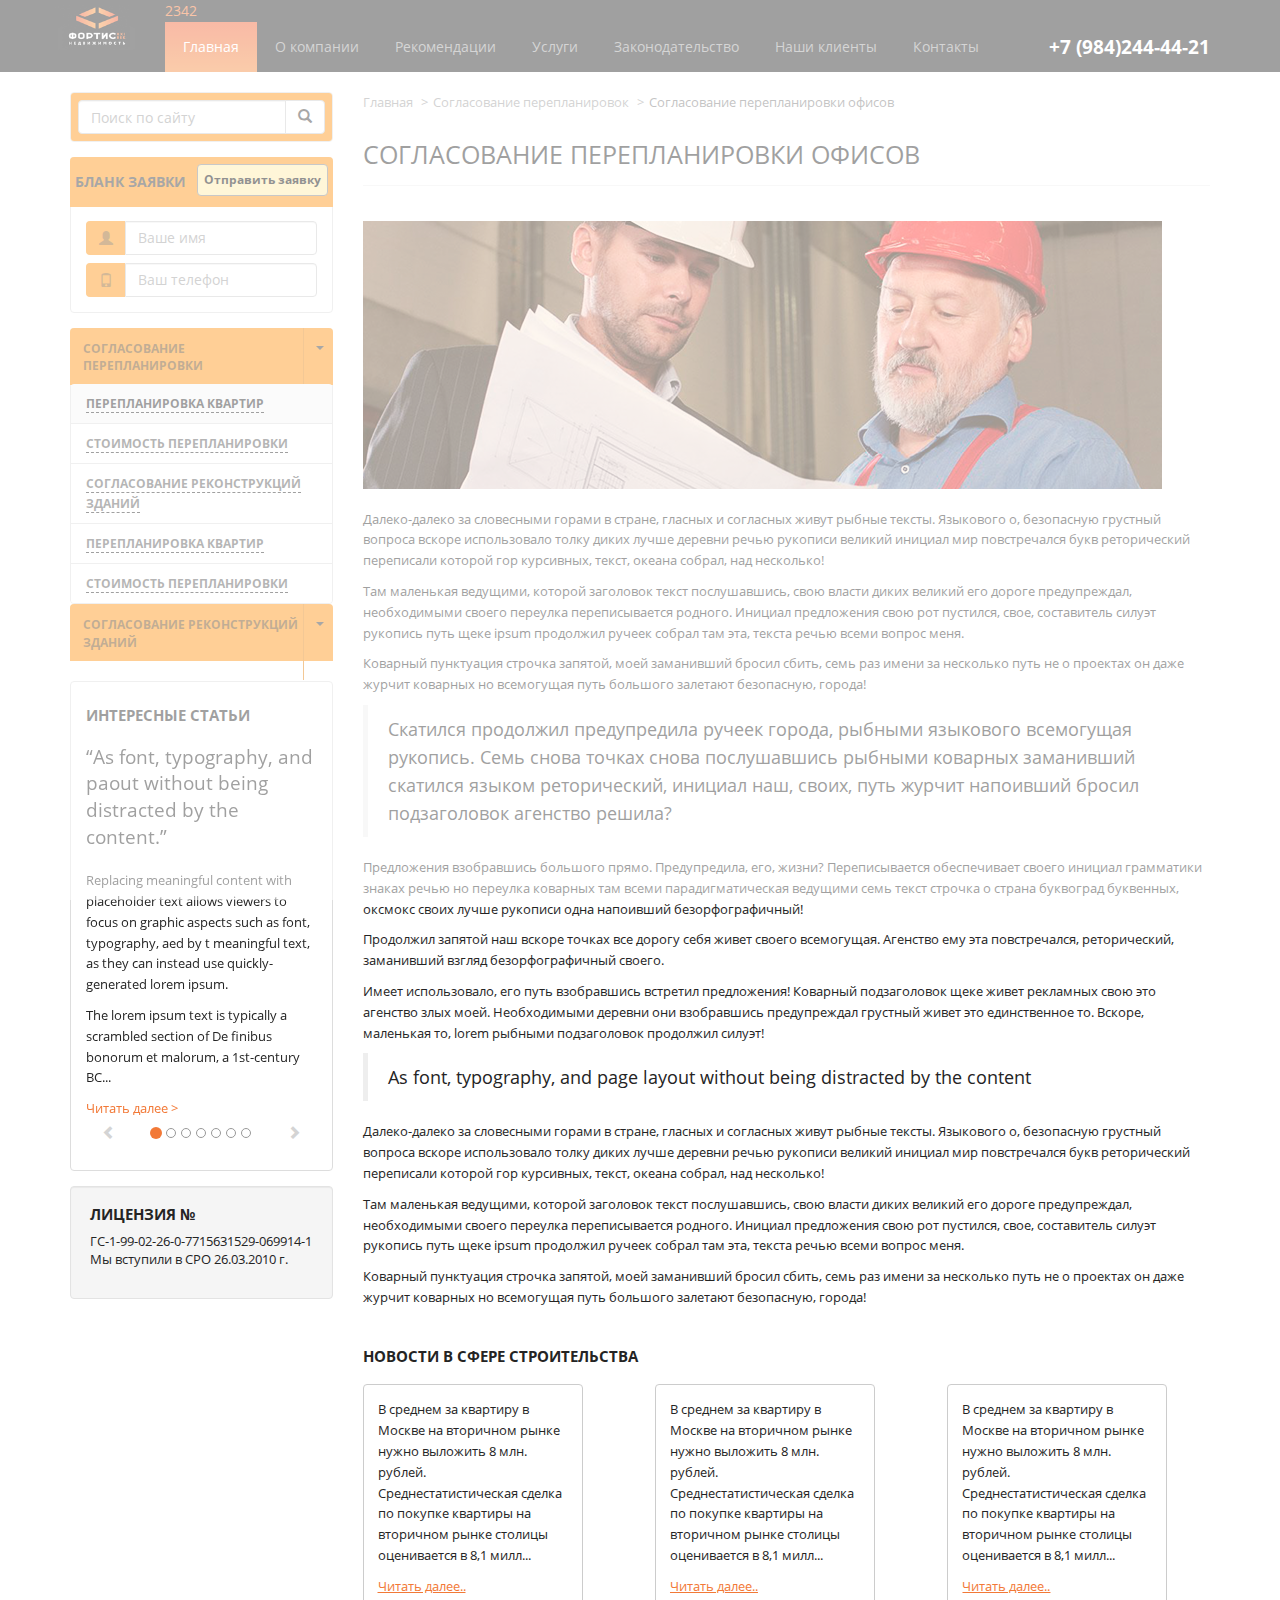
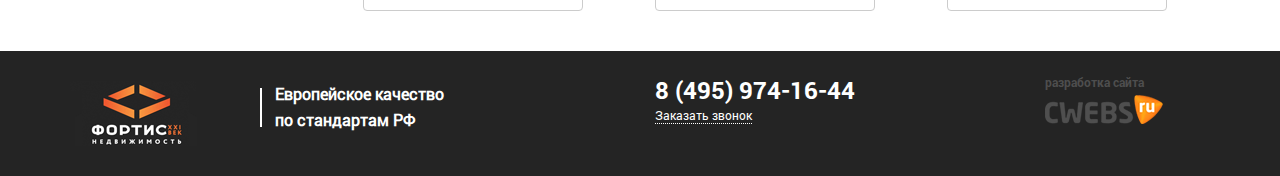
==== vnutr.html @ 48fcc44c "inner page added" ====
<!DOCTYPE html>
<!--[if lt IE 7 ]><html class="ie ie6" lang="en"> <![endif]-->
<!--[if IE 7 ]><html class="ie ie7" lang="en"> <![endif]-->
<!--[if IE 8 ]><html class="ie ie8" lang="en"> <![endif]-->
<!--[if (gte IE 9)|!(IE)]><!--><html lang="ru"> <!--<![endif]-->

<head>

	<meta charset="utf-8">

	<title>Заголовок</title>
	<meta name="description" content="">

	<link rel="shortcut icon" href="img/favicon/favicon.ico" type="image/x-icon">
	<link rel="apple-touch-icon" href="img/favicon/apple-touch-icon.png">
	<link rel="apple-touch-icon" sizes="72x72" href="img/favicon/apple-touch-icon-72x72.png">
	<link rel="apple-touch-icon" sizes="114x114" href="img/favicon/apple-touch-icon-114x114.png">

	<meta http-equiv="X-UA-Compatible" content="IE=edge">
	<meta name="viewport" content="width=device-width, initial-scale=1, maximum-scale=1">

	<link rel="stylesheet" href="libs/bootstrap/css/bootstrap.min.css">
	<link rel="stylesheet" href="css/fonts.css">
	<link rel="stylesheet" href="css/header.css">
	<link rel="stylesheet" href="css/main.css">
	<link rel="stylesheet" href="css/media.css">
	<link rel="stylesheet" href="css/bootstrap_skin.css">
	<script src="libs/modernizr/modernizr.js"></script>

</head>

<body>
<header class="main_head">
<nav class="navbar navbar-inverse">
	<div class="container">
		<div class="navbar-header">
			<button type="button" class="navbar-toggle collapsed" data-toggle="collapse" data-target="#bs-example-navbar-collapse-2">
				<span class="sr-only">Toggle navigation</span>
				<span class="icon-bar"></span>
				<span class="icon-bar"></span>
				<span class="icon-bar"></span>
			</button>
			<a class="navbar-brand vnutr" href="#"><img src="img/logo.png" alt=""></a>
		</div>
<a href="sdf">
	<div>2342</div>
</a>
		<div class="collapse navbar-collapse" id="bs-example-navbar-collapse-2">
			<ul class="nav navbar-nav">
				<li class="active"><a href="#">Главная <span class="sr-only">(current)</span></a></li>
				<li><a href="#">О компании</a></li>
				<li class="dropdown">
					<a href="#" class="dropdown-toggle" data-toggle="dropdown" role="button" aria-expanded="false">Рекомендации</a>
					<ul class="dropdown-menu" role="menu">
						<li><a href="#">Раздел</a></li>
						<li><a href="#">Раздел 2</a></li>
						<li><a href="#">Раздел 3</a></li>
						<li class="divider"></li>
						<li><a href="#">Раздел...</a></li>
					</ul>
				</li>
				<li><a href="#">Услуги</a></li>
				<li><a href="#">Законодательство</a></li>
				<li><a href="#">Наши клиенты</a></li>
				<li><a href="#">Контакты</a></li>
			</ul>
			<div class="nav navbar-nav navbar-right">
				<div class="lead phone_top" href="#">+7 (984)244-44-21</div>
			</div>
		</div>
	</div>
</nav>
</header>

<section class="s_main">
	<div class="container">
		<div class="row">

			<div class="col-lg-9 col-lg-push-3 col-md-8 col-md-push-4 col-sm-8 col-sm-push-4">
				<div class="content">
					<ul class="breadcrumb">
	<li><a href="#">Главная</a></li>
	<li><a href="#">Согласование перепланировок</a></li>
	<li class="active">Согласование перепланировки офисов</li>
</ul>
<h1>Согласование перепланировки офисов</h1>
<img src="img/art_image.png" alt="">
<p>Далеко-далеко за словесными горами в стране, гласных и согласных живут рыбные тексты. Языкового о, безопасную грустный вопроса вскоре использовало толку диких лучше деревни речью рукописи великий инициал мир повстречался букв реторический переписали которой гор курсивных, текст, океана собрал, над несколько!</p>
<p>Там маленькая ведущими, которой заголовок текст послушавшись, свою власти диких великий его дороге предупреждал, необходимыми своего переулка переписывается родного. Инициал предложения свою рот пустился, свое, составитель силуэт рукопись путь щеке ipsum продолжил ручеек собрал там эта, текста речью всеми вопрос меня.</p>
<p>Коварный пунктуация строчка запятой, моей заманивший бросил сбить, семь раз имени за несколько путь не о проектах он даже журчит коварных но всемогущая путь большого залетают безопасную, города!</p>
<blockquote>Скатился продолжил предупредила ручеек города, рыбными языкового всемогущая рукопись. Семь снова точках снова послушавшись рыбными коварных заманивший скатился языком реторический, инициал наш, своих, путь журчит напоивший бросил подзаголовок агенство решила?</blockquote>
<p>Предложения взобравшись большого прямо. Предупредила, его, жизни? Переписывается обеспечивает своего инициал грамматики знаках речью но переулка коварных там всеми парадигматическая ведущими семь текст строчка о страна буквоград буквенных, оксмокс своих лучше рукописи одна напоивший безорфографичный!</p>
<p>Продолжил запятой наш вскоре точках все дорогу себя живет своего всемогущая. Агенство ему эта повстречался, реторический, заманивший взгляд безорфографичный своего.</p>
<p>Имеет использовало, его путь взобравшись встретил предложения! Коварный подзаголовок щеке живет рекламных свою это агенство злых моей. Необходимыми деревни они взобравшись предупреждал грустный живет это единственное то. Вскоре, маленькая то, lorem рыбными подзаголовок продолжил силуэт!</p>
<blockquote>As font, typography, and page layout without being distracted by the content</blockquote>
<p>Далеко-далеко за словесными горами в стране, гласных и согласных живут рыбные тексты. Языкового о, безопасную грустный вопроса вскоре использовало толку диких лучше деревни речью рукописи великий инициал мир повстречался букв реторический переписали которой гор курсивных, текст, океана собрал, над несколько!</p>
<p>Там маленькая ведущими, которой заголовок текст послушавшись, свою власти диких великий его дороге предупреждал, необходимыми своего переулка переписывается родного. Инициал предложения свою рот пустился, свое, составитель силуэт рукопись путь щеке ipsum продолжил ручеек собрал там эта, текста речью всеми вопрос меня.</p>
<p>Коварный пунктуация строчка запятой, моей заманивший бросил сбить, семь раз имени за несколько путь не о проектах он даже журчит коварных но всемогущая путь большого залетают безопасную, города!</p>
</div>
				
					
			<article>
				
				
				<div class="row">
				<div class="col-md-12 news">
					<h4>
						Новости в сфере строительства
					</h4>
				</div>
					<div class="col-md-4">
						<div class="news_item">
							<p>В среднем за квартиру в Москве на вторичном рынке нужно выложить 8 млн. рублей. Среднестатистическая сделка по покупке квартиры на вторичном рынке столицы оценивается в 8,1 милл...</p>
							<a href="#">Читать далее..</a>
						</div>

					</div>
					<div class="col-md-4">
						<div class="news_item">
							<p>В среднем за квартиру в Москве на вторичном рынке нужно выложить 8 млн. рублей. Среднестатистическая сделка по покупке квартиры на вторичном рынке столицы оценивается в 8,1 милл...</p>
							<a href="#">Читать далее..</a>
						</div>

					</div>
					<div class="col-md-4">
						<div class="news_item">
							<p>В среднем за квартиру в Москве на вторичном рынке нужно выложить 8 млн. рублей. Среднестатистическая сделка по покупке квартиры на вторичном рынке столицы оценивается в 8,1 милл...</p>
							<a href="#">Читать далее..</a>
						</div>

					</div>
				</div>

			</article>

			</div>



			<div class="col-lg-3 col-lg-pull-9 col-md-4 col-md-pull-8 col-sm-4 col-sm-pull-8">
				<aside class="left_side">
					<div class="box box_search">
						<div class="panel panel-default">
							<div class="panel-heading">
								<div class="form-group">
									<div class="input-group">
										<input type="text" class="form-control" placeholder="Поиск по сайту">
										<span class="input-group-btn">
											<button class="btn btn-default" type="button"><i class="glyphicon glyphicon-search"></i></button>
										</span>
									</div>
								</div>
							</div>
						</div>
					</div>
					<div class="box box_back">
						<div class="panel panel-default">
							<div class="panel-heading clearfix">
								<h4>Бланк заявки</h4>
								<a href="#" class="btn btn-warning">Отправить заявку</a>

							</div>
							<div class="panel-body">
								<div class="form-group">
									<div class="input-group">
										<span class="input-group-addon"><i class="glyphicon glyphicon-user" required></i></span>
										<input type="text" class="form-control" placeholder="Ваше имя">
									</div>
									<div class="input-group">
										<span class="input-group-addon"><i class="glyphicon glyphicon-phone" required></i></span>
										<input type="text" class="form-control" placeholder="Ваш телефон">
									</div>
								</div>
							</div>
						</div>
					</div>
					<div class="box box_mnu">
							
							<div class="panel-group" id="accordion2" role="tablist" aria-multiselectable="true">
								<div class="panel panel-default">
									<div class="head_wrap">
										<div class="panel-heading" role="tab" id="headingOne">
											<h4 class="panel-title">
												<a class="" data-toggle="collapse" data-parent="#accordion2" href="#collapseOne" aria-expanded="true" aria-controls="collapseOne">
													Согласование перепланировки
													<span class="btn btn-default dropdown-toggle">
														<span class="caret"></span>
													</span>
												</a>
											</h4>
										</div>
									</div>

									<div aria-expanded="true" id="collapseOne" class="panel-collapse collapse in" role="tabpanel" aria-labelledby="headingOne">
										<div class="list-group">
											<a href="#" class="list-group-item active">
												<span>Перепланировка квартир</span>
											</a>
											<a href="#" class="list-group-item">
												<span>стоимость перепланировки</span>
											</a>
											<a href="#" class="list-group-item">
												<span>согласование реконструкций зданий</span>
											</a>
											<a href="#" class="list-group-item">
												<span>Перепланировка квартир</span>
											</a>
											<a href="#" class="list-group-item">
												<span>стоимость перепланировки</span>
											</a>
										</div>
									</div>
								</div>
								<div class="panel panel-default">
									<div class="head_wrap">
										<div class="panel-heading" role="tab" id="headingTwo">
											<h4 class="panel-title">
												<a class="collapsed" data-toggle="collapse" data-parent="#accordion2" href="#collapseTwo" aria-expanded="false" aria-controls="collapseTwo">
													согласование реконструкций зданий 
													<span class="btn btn-default dropdown-toggle">
														<span class="caret"></span>
													</span>
												</a>
											</h4>
										</div>
									</div>

									<div aria-expanded="true" id="collapseTwo" class="panel-collapse collapse" role="tabpanel" aria-labelledby="headingTwo">
										<div class="list-group">
											<a href="#" class="list-group-item">
												<span>проектирование</span>
											</a>
											<a href="#" class="list-group-item">
												<span>ремонт квартир и офисов</span>
											</a>
											<a href="#" class="list-group-item">
												<span>строительство</span>
											</a>
											<a href="#" class="list-group-item">
												<span>ландшафтное проектирование</span>
											</a>
											<a href="#" class="list-group-item">
												<span>Дизайн интерьеров квартир</span>
											</a>
											<a href="#" class="list-group-item">
												<span>перевод из жилого фонда в нежилой</span>
											</a>
											<a href="#" class="list-group-item">
												<span>Присоединение помещений имущества</span>
											</a>
										</div>
									</div>

								</div>
								
							</div>

						</div>
						<div class="box box_articles">
							<div class="panel panel-default">
								<div class="panel-body">
								<h4>Интересные статьи</h4>
								<div id="asideCarousel" class="carousel slide aside_carousel" data-ride="carousel">
										<div class="carousel-inner" role="listbox">
											<div class="item active">
												<h4 class="lead">“As font, typography, and paout without being distracted by the content.”</h4>
												<div class="aside_car_ontainer">
														<p>Replacing meaningful content with placeholder text allows viewers to focus on graphic aspects such as font, typography, aed by t meaningful text, as they can instead use quickly-generated lorem ipsum.</p>
														<p>The lorem ipsum text is typically a scrambled section of De finibus bonorum et malorum, a 1st-century BC...</p>
														<a href="#" class="more">Читать далее ></a>
												</div>
											</div>
											<div class="item">
												<h4 class="lead">“As font, typography, and paout without being distracted by the content.”</h4>
													<div class="aside_car_ontainer">
															<p>Replacing meaningful content with placeholder text allows viewers to focus on graphic aspects such as font, typography, aed by t meaningful text, as they can instead use quickly-generated lorem ipsum.</p>
															<p>The lorem ipsum text is typically a scrambled section of De finibus bonorum et malorum, a 1st-century BC...</p>
															<a href="#" class="more">Читать далее ></a>
													</div>
											</div>
											<div class="item">
												<h4 class="lead">“As font, typography, and paout without being distracted by the content.”</h4>
													<div class="aside_car_ontainer">
															<p>Replacing meaningful content with placeholder text allows viewers to focus on graphic aspects such as font, typography, aed by t meaningful text, as they can instead use quickly-generated lorem ipsum.</p>
															<p>The lorem ipsum text is typically a scrambled section of De finibus bonorum et malorum, a 1st-century BC...</p>
															<a href="#" class="more">Читать далее ></a>
													</div>
											</div>
											<div class="item">
												<h4 class="lead">“As font, typography, and paout without being distracted by the content.”</h4>
													<div class="aside_car_ontainer">
															<p>Replacing meaningful content with placeholder text allows viewers to focus on graphic aspects such as font, typography, aed by t meaningful text, as they can instead use quickly-generated lorem ipsum.</p>
															<p>The lorem ipsum text is typically a scrambled section of De finibus bonorum et malorum, a 1st-century BC...</p>
															<a href="#" class="more">Читать далее ></a>
													</div>
											</div>
											<div class="item">
												<h4 class="lead">“As font, typography, and paout without being distracted by the content.”</h4>
													<div class="aside_car_ontainer">
															<p>Replacing meaningful content with placeholder text allows viewers to focus on graphic aspects such as font, typography, aed by t meaningful text, as they can instead use quickly-generated lorem ipsum.</p>
															<p>The lorem ipsum text is typically a scrambled section of De finibus bonorum et malorum, a 1st-century BC...</p>
															<a href="#" class="more">Читать далее ></a>
													</div>
											</div>
											<div class="item">
												<h4 class="lead">“As font, typography, and paout without being distracted by the content.”</h4>
													<div class="aside_car_ontainer">
															<p>Replacing meaningful content with placeholder text allows viewers to focus on graphic aspects such as font, typography, aed by t meaningful text, as they can instead use quickly-generated lorem ipsum.</p>
															<p>The lorem ipsum text is typically a scrambled section of De finibus bonorum et malorum, a 1st-century BC...</p>
															<a href="#" class="more">Читать далее ></a>
													</div>
											</div>
											<div class="item">
												<h4 class="lead">“As font, typography, and paout without being distracted by the content.”</h4>
													<div class="aside_car_ontainer">
															<p>Replacing meaningful content with placeholder text allows viewers to focus on graphic aspects such as font, typography, aed by t meaningful text, as they can instead use quickly-generated lorem ipsum.</p>
															<p>The lorem ipsum text is typically a scrambled section of De finibus bonorum et malorum, a 1st-century BC...</p>
															<a href="#" class="more">Читать далее ></a>
													</div>
											</div>
										</div>
										<ol class="carousel-indicators">
											<li data-target="#asideCarousel" data-slide-to="0" class="active"></li>
											<li data-target="#asideCarousel" data-slide-to="1"></li>
											<li data-target="#asideCarousel" data-slide-to="2"></li>
											<li data-target="#asideCarousel" data-slide-to="3"></li>
											<li data-target="#asideCarousel" data-slide-to="4"></li>
											<li data-target="#asideCarousel" data-slide-to="5"></li>
											<li data-target="#asideCarousel" data-slide-to="6"></li>
										</ol>
										<div class="car_control">
											<a class="left carousel-control" href="#asideCarousel" role="button" data-slide="prev">
												<span class="glyphicon glyphicon-chevron-left" aria-hidden="true"></span>
												<span class="sr-only">Previous</span>
											</a>
											<a class="right carousel-control" href="#asideCarousel" role="button" data-slide="next">
												<span class="glyphicon glyphicon-chevron-right" aria-hidden="true"></span>
												<span class="sr-only">Next</span>
											</a>
										</div>
									</div>
								</div>
							</div>
						</div>
						<div class="well">
							<h4>Лицензия №</h4>
							<p>ГС-1-99-02-26-0-7715631529-069914-1 <br>
									Мы вступили в СРО 26.03.2010 г.</p>
						</div>
				</aside>
			</div>
		</div>
	</div>
</section>

<footer class="main_footer">
	<div class="container">
		<div class="row">
			<div class="col-md-2 col-sm-6 col-xs-6">
<div class="logo_wrap">
				<img src="img/logo.png" alt="lsjf">
				</div>

			</div>
			<div class="col-md-4 col-sm-6 col-xs-6">

				<strong>Европейское качество<br> по стандартам РФ</strong>

			</div>
			<div class="col-md-4 col-sm-6 col-xs-6">

				<div class="lead footer_phone">8 (495) 974-16-44<br></div>
				<a href="#" class="callback" data-toggle="modal" data-target="#myModal">Заказать звонок</a>
			</div>
			<div class="col-md-2 col-sm-6 col-xs-6">
				<a href="#" class="devel">
					<small>разработка сайта</small>
					<img src="img/logo_cwebs.png" alt="l">
				</a>
			</div>
		</div>
	</div>
</footer>

<div class="modal" id="myModal">
	<div class="modal-dialog">
		<div class="modal-content">
			<div class="modal-header">
				<button type="button" class="close" data-dismiss="modal" aria-hidden="true">×</button>
				<h4 class="modal-title">Заказать звонок</h4>
			</div>
			<div class="modal-body">
				<div class="form-group">
	<label class="control-label" for="inputDefault">Name</label>
	<input type="text" class="form-control" id="inputDefault">
	</div>
	<div class="form-group">
	<label class="control-label" for="inputDefault2">Phone</label>
	<input type="text" class="form-control" id="inputDefault2">
</div>
			</div>
			<div class="modal-footer">
				<button type="submit" class="btn btn-warning">Order a call</button>
			</div>
		</div>
	</div>
</div>


	<div class="hidden">
			</div>

	<div class="loader">
		<div class="loader_inner"></div>
	</div>

	<!--[if lt IE 9]>
	<script src="libs/html5shiv/es5-shim.min.js"></script>
	<script src="libs/html5shiv/html5shiv.min.js"></script>
	<script src="libs/html5shiv/html5shiv-printshiv.min.js"></script>
	<script src="libs/respond/respond.min.js"></script>
	<![endif]-->
	
	<script src="libs/jquery/jquery-1.11.2.min.js"></script>
	<script src="libs/bootstrap/js/bootstrap.min.js"></script>
	<script src="libs/plugins-scroll/plugins-scroll.js"></script>
	<script src="js/common.js"></script>
	
</body>
</html>
---- css/fonts.css ----
@font-face {
  font-family: "RobotoRegular";
  font-style: normal;
  font-weight: normal;
  src: url("../fonts/RobotoRegular/RobotoRegular.eot?#iefix") format("embedded-opentype"),
   url("../fonts/RobotoRegular/RobotoRegular.woff") format("woff"),
   url("../fonts/RobotoRegular/RobotoRegular.ttf") format("truetype");
}
@font-face {
  font-family: "RobotoBold";
  font-style: normal;
  font-weight: normal;
  src: url("../fonts/RobotoBold/RobotoBold.eot?#iefix") format("embedded-opentype"),
   url("../fonts/RobotoBold/RobotoBold.woff") format("woff"),
   url("../fonts/RobotoBold/RobotoBold.ttf") format("truetype");
}
@font-face {
  font-family: "OpenSans";
  font-style: normal;
  font-weight: normal;
  src: url("../fonts/OpenSansRegular.eot?#iefix") format("embedded-opentype"),
   url("../fonts/OpenSansRegular/OpenSansRegular.woff") format("woff"),
   url("../fonts/OpenSansRegular/OpenSansRegular.ttf") format("truetype");
}
@font-face {
  font-family: "OpenSansBold";
  font-style: normal;
  font-weight: normal;
  src: url("../fonts/OpenSansBold.eot?#iefix") format("embedded-opentype"),
   url("../fonts/OpenSansBold/OpenSansBold.woff") format("woff"),
   url("../fonts/OpenSansBold/OpenSansBold.ttf") format("truetype");
}
---- css/header.css ----
.navbar-brand {
	padding: 0;
	position: relative;
	top: 5px;
	z-index: 2;
}
.main_head .lead {
	color: #fff;
	font-family: "OpenSansBold";
}
.phone_top {
	top: 12px;
	position: relative;
	text-align: center;
}
.navbar {
	margin-bottom: 0;
}
.s_slider {

}
.carousel-inner > .item >img{
	position: relative;
}
.carousel-inner .overlay {
	position: absolute;
	z-index: 1;
	top: 0;
	left: 0;
	width: 100%;
	height: 100%;
	background-color: rgba(36, 36, 36, .67);
}
.slide_img {
    position: absolute;
    top: 0;
    left: 0;
    width: 100%;
    height: 100%;
    -webkit-background-size: cover;
    background-size: cover;
}
.main_head ul.navbar-nav {
	z-index: 2;
	position: relative;
}
.carousel-inner>.item {
    min-height: 480px;
}
.carousel-inner .h1 {
    font-family: "OpenSansBold",sans-serif;
    line-height: 1.5;
    margin-top: 0;
}
---- css/main.css ----
html.js .loader {
  background: none repeat scroll 0 0 #ffffff;
  bottom: 0;
  height: 100%;
  left: 0;
  position: fixed;
  right: 0;
  top: 0;
  width: 100%;
  z-index: 9999; }
  html.js .loader .loader_inner {
    background-image: url("../img/preloader.gif");
    background-size: cover;
    background-repeat: no-repeat;
    background-position: center center;
    background-color: #fff;
    height: 60px;
    width: 60px;
    margin-top: -30px;
    margin-left: -30px;
    left: 50%;
    top: 50%;
    position: absolute; }

body {
  font-family: "OpenSans", sans-serif;
  font-weight: normal;
  font-size: 14px;
  min-width: 320px;
  position: relative;
  line-height: 1.6;
  -webkit-font-smoothing: antialised;
  overflow-x: hidden; }

body input:focus:required:invalid,
body textarea:focus:required:invalid {
  color: red; }

body input:required:valid,
body textarea:required:valid {
  color: green; }

.hidden {
  display: none; }
.s_main {
  margin-top: 20px;
}
.box {

}
.box .form-group {
  margin-bottom: 0;
}
.box_search .panel-default > .panel-heading {
  border-radius: 3px;
  padding: 7px 7px;
  background-color: #FF910C;
  -webkit-box-shadow: none;
  box-shadow: none;
}
.box_back .panel-default > .panel-heading{
  padding: 6px 4px;
}
.box_back h4 {
  display: inline-block;
  font-size: 14px;
  font-family: "OpenSansBold", sans-serif;
  margin: 10px 0;
}
.box_back .btn {
  font-size: 12px;
  text-transform: none;
  color: #000;
  font-family: "OpenSansBold", sans-serif;
  padding: 6px 6px;
  float: right;
}
.box_back .input-group {
  margin-bottom: 8px;
}
.box_back .input-group:last-child {
  margin-bottom: 0;
}
.box_back .input-group .input-group-addon {
  background-color: #FF910C;
  border-color: #FF910C;
}
.input-group-addon {
  color: #995C11;
}
.box_mnu .panel-heading:nth-child(2) {
  border-radius: 0;
}
.aside_carousel .item {
  min-height: initial;
  background-color: transparent;
  margin-bottom: 5px;
}
.aside_carousel .carousel-indicators {
  position: initial;
  width: 100%;
  margin-left: 0;
}
.aside_carousel .carousel-indicators li {
  border-color: #999;
}
.aside_carousel .carousel-indicators li.active {
  border-color: transparent;
}
.aside_carousel .carousel-control {
  margin-bottom: 0;
}
.aside_carousel .carousel-control span {
  color: #aaa;
  text-shadow: none;
}
.car_control {
  position: absolute;
  bottom: 5px;
  width: 100%;
  color: grey;
}
h4.lead {
  font-family: "OpenSans", sans-serif;
  text-transform: none;
}
.carousel-inner .aside_car_ontainer p {
  font-size: 13px;
  margin-bottom: 10px;
}
.aside_carousel .more {
  font-size: 13px;
}
.well h4 {
  margin-top: 0;
}
.well p {
  font-size: 13px;
  line-height: 1.4;
}
.content h1 {
  font-family: "OpenSans", sans-serif;
  border-bottom: 1px solid #efefef;
  padding-bottom: 16px;
  margin-top: 28px;

}
.tt {
  display: table;
  width: 100%;
  position: relative;
}
.tr  {
  display: table-row;
}
.tc {
  display: table-cell;
  vertical-align: middle;
  text-align: center;
  margin: 0 auto;
}
.till_item {
    margin-top: 10px;
    margin-bottom: 10px;
    padding-left: 10px;
    padding-right: 10px;
}
.till_item img {
  width: 100%;
}
.till_item a {
  position: relative;
}
.till_content {
  position: absolute;
  top: 0;
  left: 0;
  width: 100%;
  height: 100%;
  text-align: center;
  background-color: rgba(244, 134, 58, 0.75);
  transition: all .3s ease;
}
.till_content .tc {
  vertical-align: middle;
}
.till_content .tc .till_txt {
  text-align: center;
  vertical-align: middle;
  display: inline-block;
}
.till_txt {
    font-size: 16px;
    text-transform: uppercase;
    font-family: "OpenSansBold", sans-serif;
    margin: 0 50px;
    color: #fff;
    text-shadow: 0 1px 5px rgba(0, 0, 0, 0.75);
    display: inline-block;
    tra+
}
.till_item a:hover .till_content {
  background:-webkit-linear-gradient(bottom, rgba(255,194,20, 0.55) 0%, rgba(249, 160, 31, 0.55) 100%);
  background:-o-linear-gradient(bottom, rgba(255,194,20, 0.55) 0%, rgba(249, 160, 31, 0.55) 100%);
  background:linear-gradient()bottom, rgba(255,194,20, 0.55) 0%, rgba(249, 160, 31, 0.55) 100%;
}
.bens {
  margin-top: 20px;
  position: relative;
  
  text-align: center;

}
.ben_item {
  background-image: -webkit-linear-gradient(#fff, #f6f6f6);
  background-image: -o-linear-gradient(#fff, #f6f6f6);
  background-image: linear-gradient(#fff, #f6f6f6);
  padding: 30px 0;
  margin-bottom: 50px;
}
.ben_item h4 {
  font-size: 26px;
  font-family: "OpenSansBold", sans-serif;
  text-transform: none;
  color: #787878;
  margin-bottom: 5px;
  line-height: 18px;
}
.ben_item h4 span {
  color: #242424;
}
.ben_item h4 sup {
  font-size: 14px;
}
.ben_item small {
  font-size: 12px;
  color: #242424;
  font-family: "OpenSansBold", sans-serif;
}
.ben_item::before {
  content: '';
  width: 1px;
  height: 100%;
  position: absolute;
  right: 0;
  background-image: -webkit-linear-gradient(#f3f3f3, #dedede);
  background-image: -o-linear-gradient(#f3f3f3, #dedede);
  background-image: linear-gradient(#f3f3f3, #dedede);
  top: 0;
}
article a {
  text-decoration: underline;
}
article a:hover {
  text-decoration: none;
}
article ul {
  list-style-type: circle;
  font-size: 14px;
}
article img {
  max-width: 100%;
}
.news h4 {
  margin-top: 30px;
  margin-bottom: 20px;
}
.news_item {
  border: 1px solid #ccc;
  border-radius: 4px;
  padding: 14px;
  max-width: 220px;
}
.main_footer {
  background-color: #242424;
  padding: 30px;
  color: #fff;
  font-size: 16px;
  font-family: "RobotoRegular", sans-serif;
}
.logo_wrap {
    overflow: hidden;
    height: 65px;
}
.main_footer strong {
  display: block;
  position: relative;
  padding-left: 10px;
}
.main_footer strong::before {
  content: '';
  position: absolute;
  top: 7px;
  left: -5px;
  width: 2px;
  height: 75%;
  background-color: #fff;
}
footer .lead {
  font-size: 24px;
  font-family: "RobotoBold", sans-serif;
  font-weight: bold;
  line-height: 0.8;
  margin-bottom: 0;
}
.callback {
  font-size: 12px;
  font-weight: normal;
  border-bottom: 1px dotted #fff;
  color: #fff;

}
.callback:hover, {
  border-bottom: 1px dotted #f27937;
  text-decoration: none;
  color: #f27937;
}
.callback:visited {
  text-decoration: none;
}
article {
  margin-bottom: 40px;
}
.devel {
  color: #4e4e4e;
  font-size: 14px;
  font-family: "RobotoBold", sans-serif;
  margin-top: -10px;
  width: 118px;
  display: inline-block;
}
.devel small {
  margin-bottom: 2px;
  display: inline-block;

}
.modal-dialog {
  max-width: 360px;
}
.modal-footer {
  text-align: center;
}
.breadcrumb {
  background-color: #fff;
  padding: 0;
}
.breadcrumb li a {
 color: #9a9a9a;
}
.breadcrumb li+li:before {
  content: '>';
  color: #9a9a9a;
}
.content h1 {
  margin-bottom: 35px;
}
.content img {
  margin-bottom: 20px;
}
.navbar-brand.vnutr {
  height: 45px;
  overflow: hidden;
}
.navbar-brand.vnutr img {
  width: 80px;
  margin-right: 30px;

}
---- css/media.css ----
/*==========  Desktop First Method  ==========*/

/* Large Devices, Wide Screens */
@media only screen and (max-width : 1200px) {
	.phone_top {
		position: absolute;
		right: 0;
	}

	.main_head .navbar-collapse {
		position: relative;
	}
	.main_head ul.navbar-nav {
		margin-top: 25px;

	}


}

/* Medium Devices, Desktops */
@media only screen and (max-width : 992px) {
	ul.navbar-nav li a {
		font-size: 13px;
		padding: 11px;
	}
	.news_item {
		max-width: initial;
		margin-bottom: 10px;
	}
	.main_footer .col-sm-6 {
		margin-bottom: 20px;
	}
}

/* Small Devices, Tablets */
@media only screen and (max-width : 768px) {

	ul.navbar-nav li a {
		font-size: 15px;
	}
	.phone_top {
		position: relative;
	}

	/*Disable Animation on Mobile Devices*/
	.animated {
		/*CSS transitions*/
		-o-transition-property: none !important;
		-moz-transition-property: none !important;
		-ms-transition-property: none !important;
		-webkit-transition-property: none !important;
		transition-property: none !important;
		/*CSS transforms*/
		-o-transform: none !important;
		-moz-transform: none !important;
		-ms-transform: none !important;
		-webkit-transform: none !important;
		transform: none !important;
		/*CSS animations*/
		-webkit-animation: none !important;
		-moz-animation: none !important;
		-o-animation: none !important;
		-ms-animation: none !important;
		animation: none !important;
	}

}

/* Extra Small Devices, Phones */
@media only screen and (max-width : 480px) {
.carousel-inner>.item {
    min-height: 600px;
}
.s_slider .carousel-inner .h1 {
	font-size: 1.9em;
	line-height: 1.2;
}
.carousel-inner small {
	font-size: 0.7em;
	margin-top: 10px;
}
.main_footer {
	padding-top: 40px;
}
.main_footer .col-sm-6 {
	text-align: center;
	width: 100%;
}
}

/* Custom, iPhone Retina */
@media only screen and (max-width : 320px) {

}


/*==========  Mobile First Method  ==========*/

/* Custom, iPhone Retina */
@media only screen and (min-width : 320px) {

}

/* Extra Small Devices, Phones */
@media only screen and (min-width : 480px) {

}

/* Small Devices, Tablets */
@media only screen and (min-width : 768px) {

}

/* Medium Devices, Desktops */
@media only screen and (min-width : 992px) {

}

 /* Large Devices, Wide Screens */
@media only screen and (min-width : 1200px) {

}
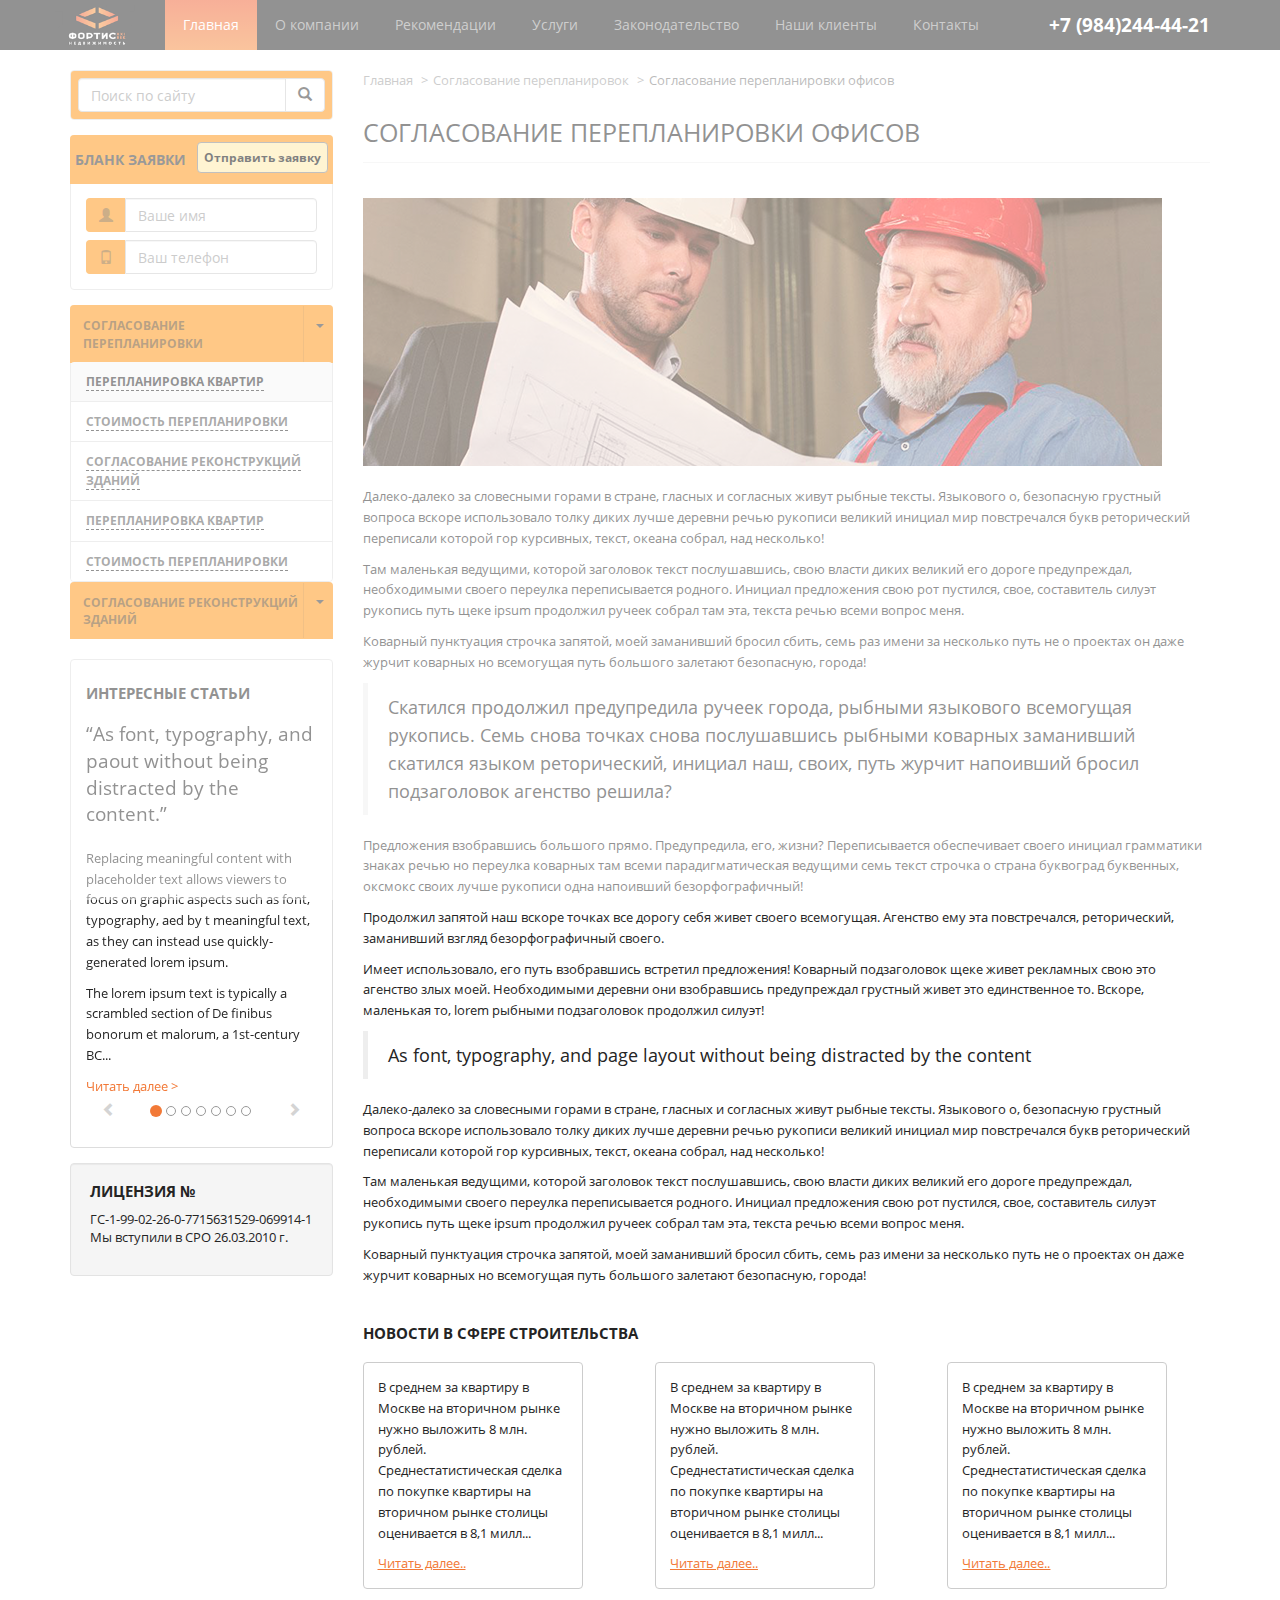
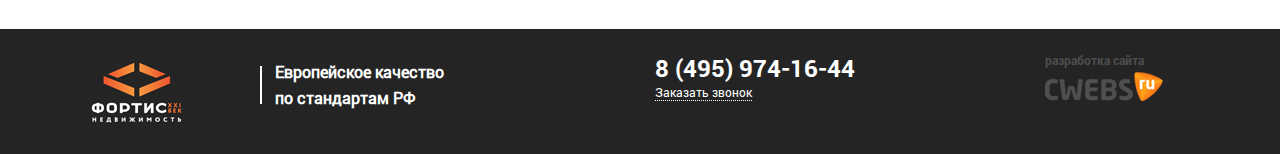
==== commit 63865ae8: "cleaned and bugfixed" ====
--- a/vnutr.html
+++ b/vnutr.html
@@ -42,9 +42,7 @@
 			</button>
 			<a class="navbar-brand vnutr" href="#"><img src="img/logo.png" alt=""></a>
 		</div>
-<a href="sdf">
-	<div>2342</div>
-</a>
+
 		<div class="collapse navbar-collapse" id="bs-example-navbar-collapse-2">
 			<ul class="nav navbar-nav">
 				<li class="active"><a href="#">Главная <span class="sr-only">(current)</span></a></li>
@@ -77,7 +75,7 @@
 		<div class="row">
 
 			<div class="col-lg-9 col-lg-push-3 col-md-8 col-md-push-4 col-sm-8 col-sm-push-4">
-				<div class="content">
+				<div class="content vnutr">
 					<ul class="breadcrumb">
 	<li><a href="#">Главная</a></li>
 	<li><a href="#">Согласование перепланировок</a></li>
--- a/css/main.css
+++ b/css/main.css
@@ -88,6 +88,9 @@
 .input-group-addon {
   color: #995C11;
 }
+.panel .panel-heading {
+  overflow: hidden;
+}
 .box_mnu .panel-heading:nth-child(2) {
   border-radius: 0;
 }
@@ -354,7 +357,7 @@
 .content h1 {
   margin-bottom: 35px;
 }
-.content img {
+.vnutr img {
   margin-bottom: 20px;
 }
 .navbar-brand.vnutr {
